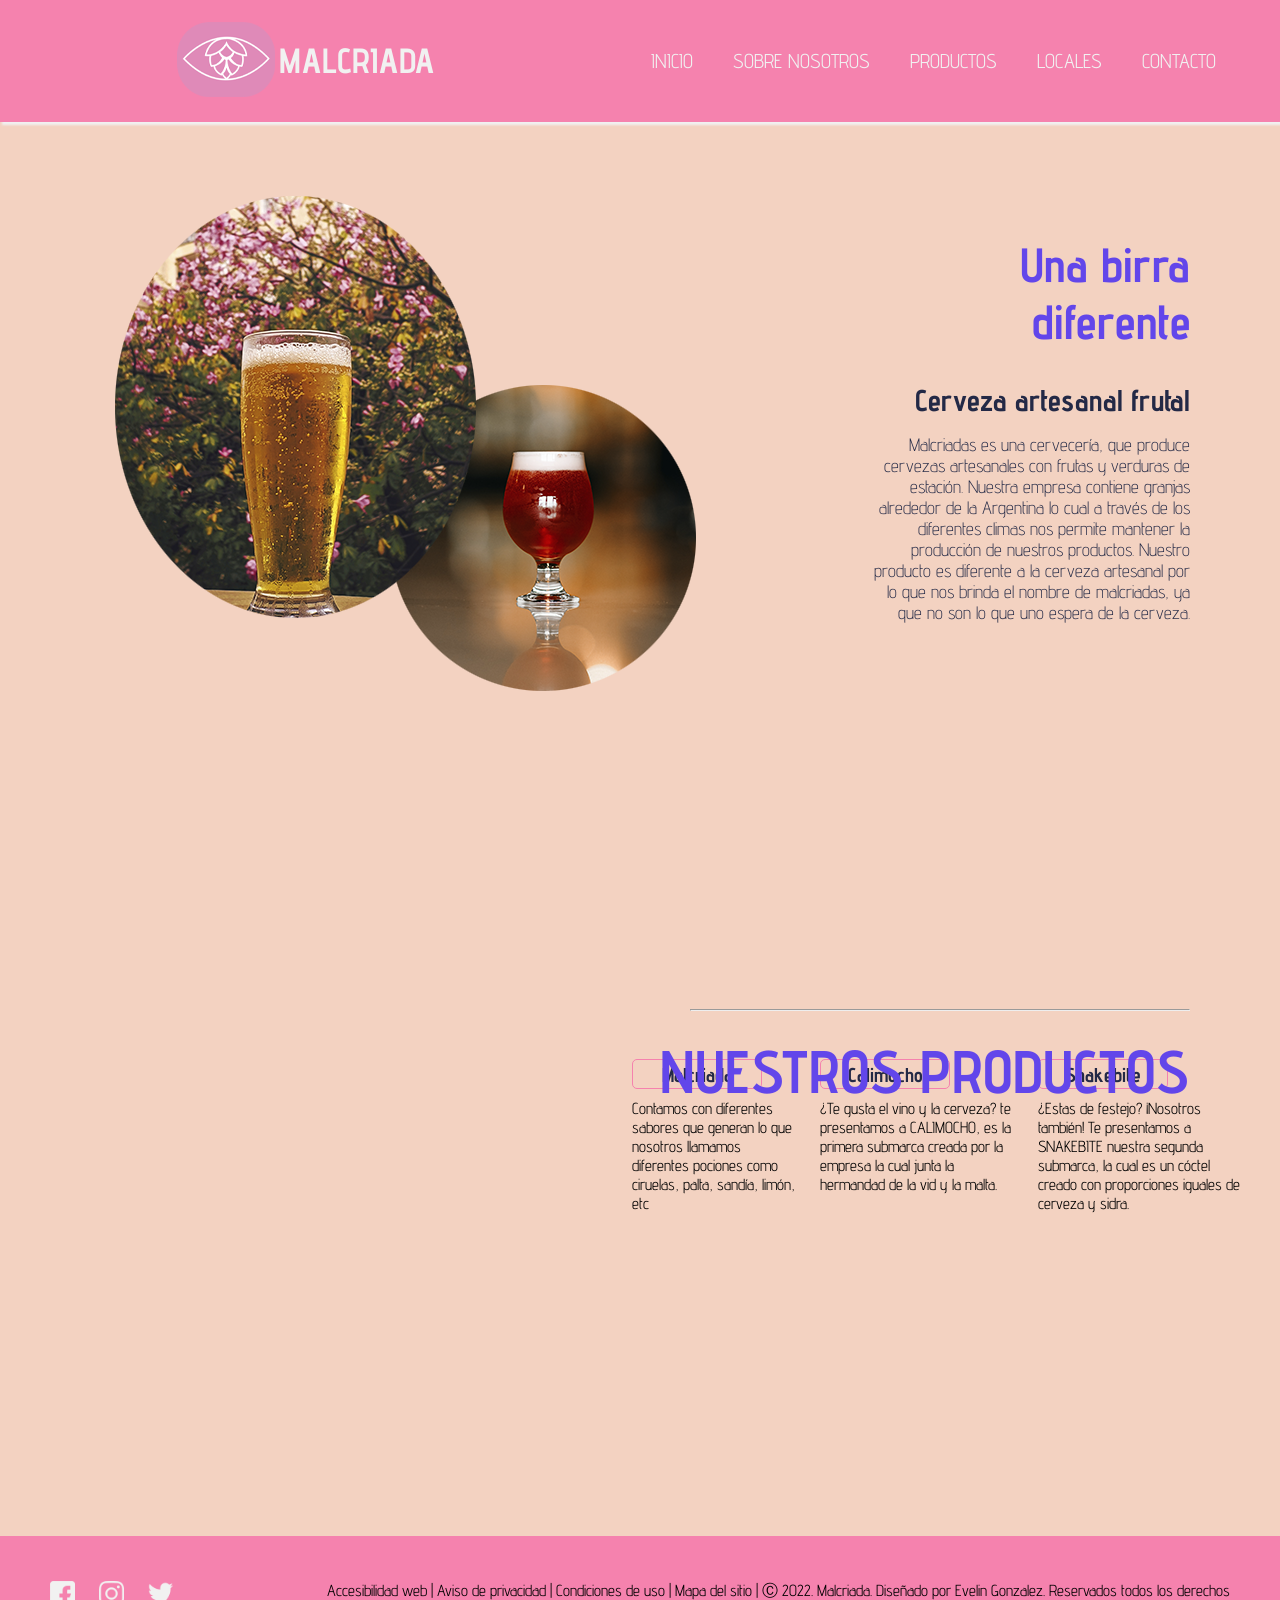
==== index.html @ de39106a "Add files via upload" ====
<!DOCTYPE html>
<html lang="es">
  <head>
    <meta charset="UTF-8" />
    <meta http-equiv="X-UA-Compatible" content="IE=edge" />
    <title>MALCRIADA | birrabrava</title>
    <link
      rel="stylesheet"
      href="https://fonts.googleapis.com/css2?family=Advent+Pro:wght@100;200;300;500;600&display=swap"
    />
    <link rel="stylesheet" href="estilos.css" />
  </head>

  <body>
    <header class="container">
      <div class="malcriada">
        <div class="logo">
          <img src="img/Logo.png" alt="logomalcriada" />
          <h2 class="texlogo">MALCRIADA</h2>
        </div>
      </div>
      <div class="navegador">
        <nav>
          <ul class="lista">
            <li><a href="#">INICIO</a></li>
            <li><a href="#main">SOBRE NOSOTROS</a></li>
            <li><a href="#productos">PRODUCTOS</a></li>
            <li><a href="#contacto">LOCALES</a></li>
            <li><a href="#contacto">CONTACTO</a></li>
          </ul>
        </nav>
      </div>
    </header>

    <section class="main" id="main">
      <div class="bienvenidaizq">
        <p class="logo"><img src="img/Birras.png" alt="Birras" /></p>
      </div>
      <div class="textoder">
        <h1>Una birra diferente</h1>
        <h3>Cerveza artesanal frutal</h3>
        <p>
          Malcriadas es una cervecería, que produce cervezas artesanales con
          frutas y verduras de estación. Nuestra empresa contiene granjas
          alrededor de la Argentina lo cual a través de los diferentes climas
          nos permite mantener la producción de nuestros productos. Nuestro
          producto es diferente a la cerveza artesanal por lo que nos brinda el
          nombre de malcriadas, ya que no son lo que uno espera de la cerveza.
        </p>
      </div>
    </section>

    <section class="productos" id="produtos">
      <hr class="linea" />
      <div class="container-img">
        <h2>NUESTROS PRODUCTOS</h2>
        <img src="img/TresBirras.png" alt="" />
      </div>
      <div>
        <ul class="opciones">
          <li>
            <a class="button" href="#">Malcriada</a>
            <p>
              Contamos con diferentes sabores que generan lo que nosotros llamamos diferentes pociones como ciruelas, palta, sandía, limón, etc
            </p>
          </li>
          <li>
            <a class="button" href="#">Calimocho</a>
            <p>
              ¿Te gusta el vino y la cerveza? te presentamos a CALIMOCHO, es la primera submarca creada por la empresa la cual junta la hermandad de la vid y la malta. 
            </p>
          </li>
          <li>
            <a class="button" href="#">Snakebite</a>
            <p>
              ¿Estas de festejo? ¡Nosotros también! Te presentamos a SNAKEBITE nuestra segunda submarca, la cual es un cóctel creado con proporciones iguales de cerveza y sidra.
            </p>
          </li>
        </ul>
      </div>
    </section>

    <footer id="contacto">
      <div class="izq">
        <ul>
          <li>
            <img src="img/facebook.png" alt="FB" />
            <a href=""></a>
          </li>
          <li>
            <img src="img/instagram.png" alt="IG" />
            <a href=""></a>
          </li>
          <li>
            <img src="img/gorjeo.png" alt="TW" />
            <a href=""></a>
          </li>
        </ul>
      </div>
      <div class="derecha">
        <p>
          Accesibilidad web | Aviso de privacidad | Condiciones de uso | Mapa del sitio | Ⓒ 2022. Malcriada.
 Diseñado por Evelin Gonzalez. Reservados todos los derechos
        </p>
      </div>
    </footer>
  </body>
</html>
---- estilos.css ----
html{
  scroll-behavior: smooth;
  background-color: #f3d2c1;
}
*{
    font-family: 'Advent Pro', sans-serif;
    /* background-color: #f3d2c1*/
    margin: 0%;
    padding: 0%;
    box-sizing: border-box;
}
.linea{
  display: flex;
  align-items: center;
  max-width: 1000px;
  min-width: 500px;
  color: #f582ae;
}

.container {
  display: flex;
  background-color: #f582ae;
  justify-content: space-between;
  align-items: center;
  padding: 1rem 1.5rem;
  box-shadow: 2px 3px 2px #f1f1f1;
  position: sticky;
  top: 0;
  left: 0;
  z-index: 1;
  }

  .malcriada{
    flex: 1;
    display:flex;
    flex-wrap:wrap;
    justify-content:flex-start;
    padding-left: 150px;
  }
  .texlogo{
    float: right;
    padding-top: 23px;
    font-size: 35px;
    font-weight: bold;
    color: #f1f1f1;
  }
  .navegador{
    display:flex;
    flex-wrap:nowrap;
    justify-content: space-between;
    align-items: center;
  }
.lista{
  display: flex;
  list-style: none;
}
.nav-item{
  margin-left: 2rem;
}
.nav-link{
  font-weight: 600;
}
.lista li a{
  font-size: 20px;
padding-right: 40px;
text-decoration: none;
color: #f1f1f1;
}
.lista li a:hover{
  color: #6246ea;
}

/*main section*/
.main{
  display: flex;
  align-items: center;
  justify-content: space-between;
  gap: 1.9rem;
  max-width: 1100px;
  margin: 2rem auto 6rem;
  align-items: left;
}

.textoder h1{
  font-size: 48px;
  margin-bottom: 2rem;
  color: #6246ea;
  text-align: right;
}
.textoder h3{
  font-size: 30px;
  font-weight: bolder;
  margin-bottom: 1rem;
  color: #232946;
  text-align: right;
}
.textoder p{
  font-size: 18px;
  font-weight: 300;
  margin-bottom: 1rem;
  color: #232946;
  text-align: right;
}

/*productos section*/
.productos{
  height: 600px;
  display: flex;
  align-items:center;
  justify-content: center;
  flex-direction: column;
  gap: 1.5rem;
  max-width: 1300px;
  margin: 2rem;
  padding-left: 600px;
}
.productos h2{
  font-size: 60px;
  font-weight: bolder;
  color: #6246ea;
}
.productos img{
  width: 860px;
  display: flex;
  align-items: center;
  justify-content: center;
  text-align: center;
}
.productos h2{
  position: absolute;
  text-align: center;
  justify-content: center;
  padding-left: 150px;
}

.opciones{
  list-style: none;
  display: flex;
  flex-direction: row;
  gap: 1.5rem;
}

.opciones li a{
  display: block;
  width: 130px;
  height: 30px;
  border-radius: 5px;
  color: #232946;
  font-size: 20px;
  text-align: center;
  line-height: 30px;
  text-decoration: none;
 
}
.opciones li p{
  margin-top: 10px;
  margin-bottom: 10px;
}

.button{
  background-color: #6246ea;
  font-size: 30px;
  width: 140px;
  height: 50px;
  border-width: 1px;
  color: #232946;
  border-style: solid;
  border-color: #f582ae;
  background-color:transparent;
  font-weight: bold;
}


.button:hover{
  background-color: #6246ea;
  color: #f1f1f1;
}

/*footer*/

footer{
  margin-top: 120px;
  background-color: #f582ae;
  width: 100%;
  text-align: center;
  font-weight: 6000;
  text-overflow: inherit;
  padding: 45px 50px;
}
footer ul{
  display: flex;
  flex-direction: row;
  list-style: none;
  position: absolute;
  gap: 1.5rem;
}

footer img{
  width: 25px;
  height: 25px;
  
  gap: 1.5rem;
}

.derecha{
  float: right;

}
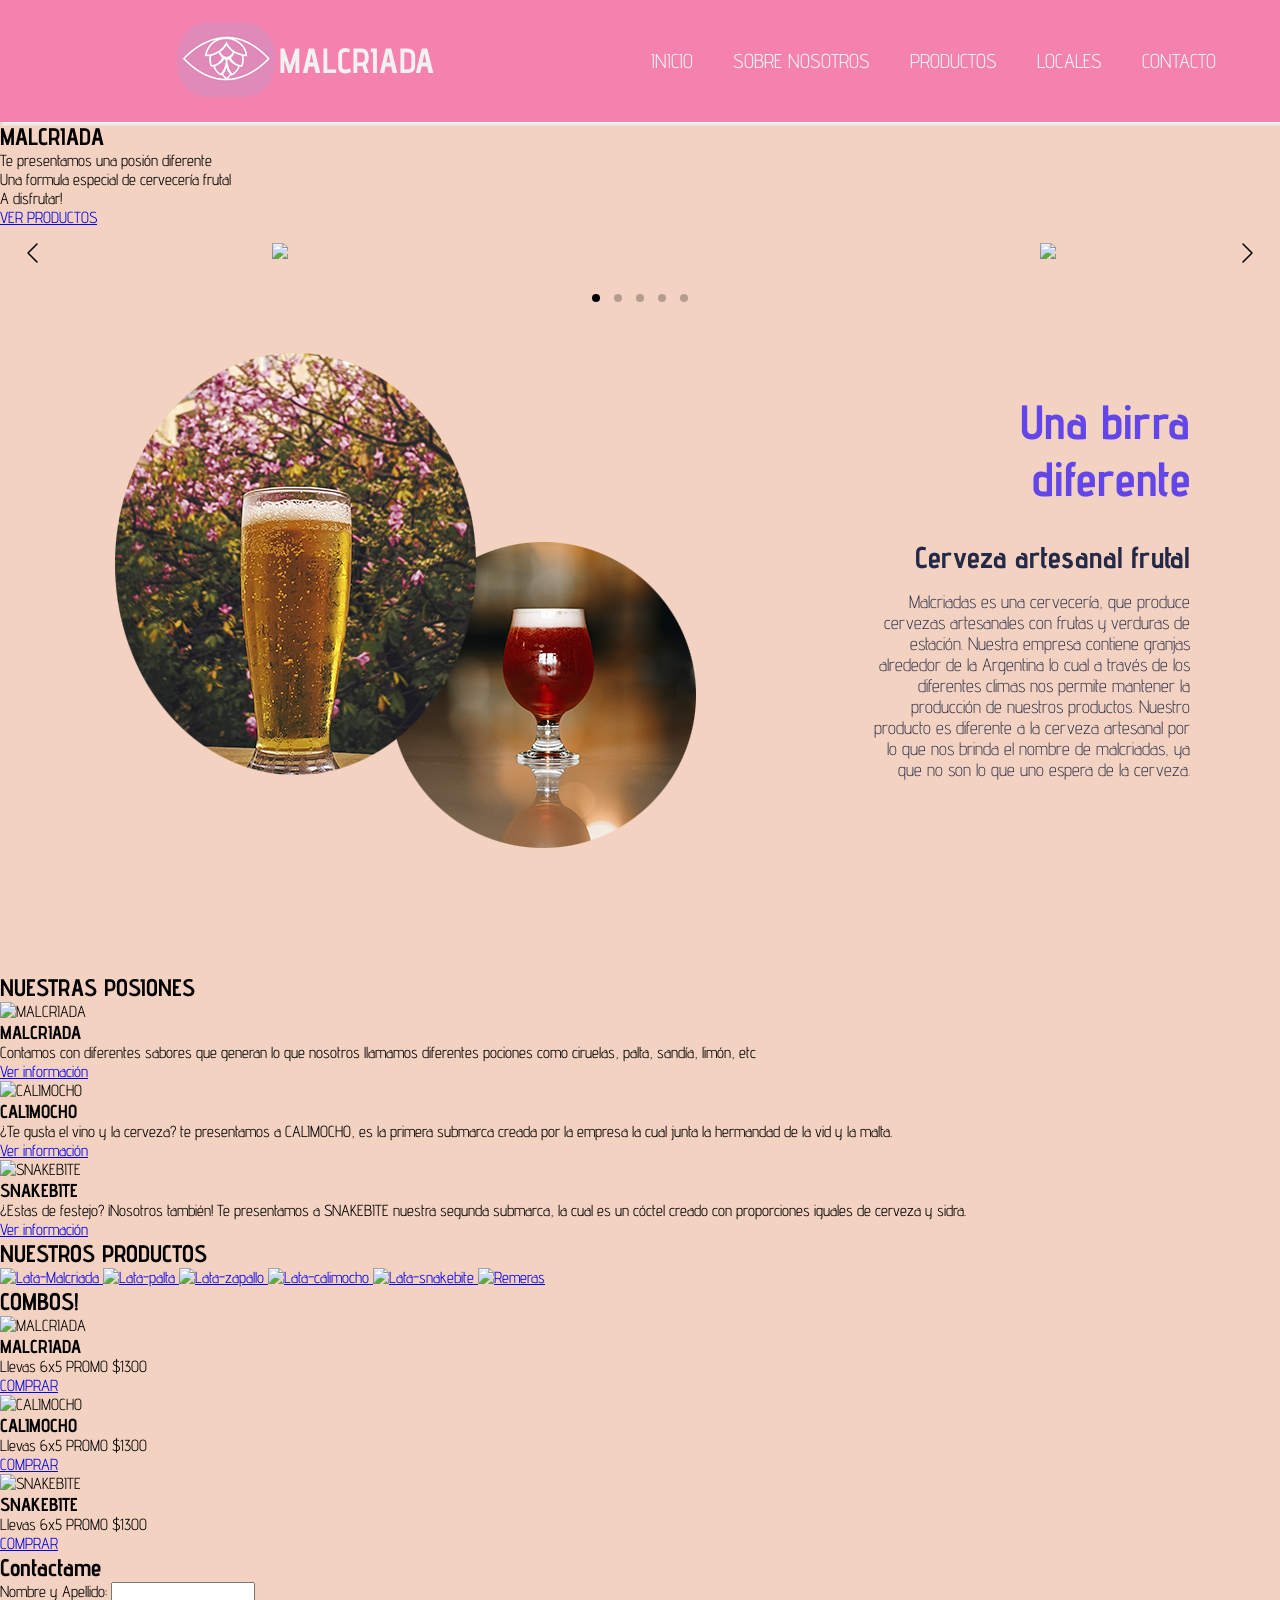
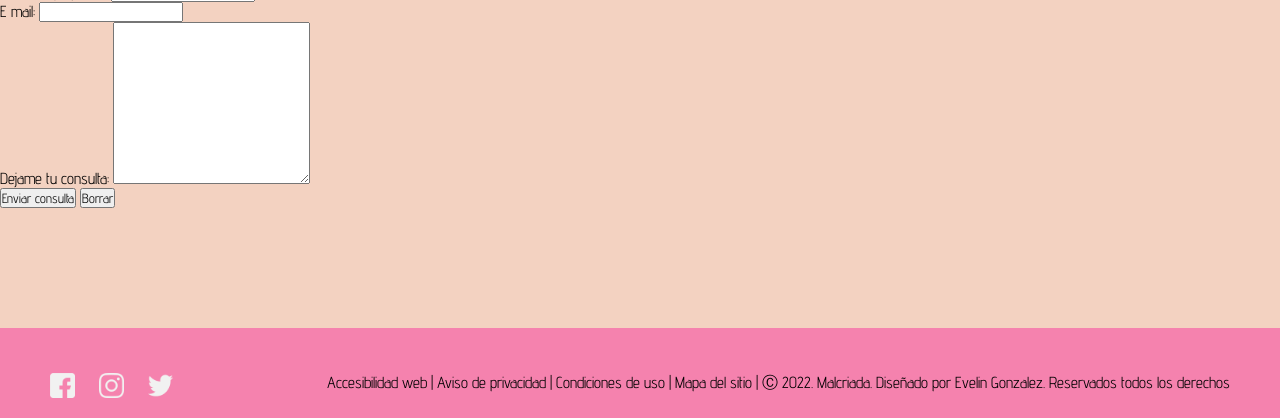
==== commit 6ef6c19b: "Update index.html" ====
--- a/index.html
+++ b/index.html
@@ -8,6 +8,12 @@
       rel="stylesheet"
       href="https://fonts.googleapis.com/css2?family=Advent+Pro:wght@100;200;300;500;600&display=swap"
     />
+    <!--plugins-->
+    <link
+  rel="stylesheet"
+  href="https://cdn.jsdelivr.net/npm/@fancyapps/ui/dist/fancybox.css"
+/>
+<!--micss-->
     <link rel="stylesheet" href="estilos.css" />
   </head>
 
@@ -32,8 +38,38 @@
       </div>
     </header>
 
+  <article>
+    <div class="Bienvenides">
+      <h1>MALCRIADA</h1>
+      <p>Te presentamos una posión diferente</p>
+      <p>Una formula especial de cervecería frutal</p>
+      <p>A disfrutar!</p>
+      <a class="boton1" href="#productos">VER PRODUCTOS</a>
+    </div>
+  </article>
+
+    <figure class="galeria">
+      <div id="myCarousel" class="carousel">
+        <div class="carousel__slide">
+          <img data-lazy-src="img/opc1.jpg" />
+        </div>
+        <div class="carousel__slide">
+          <img data-lazy-src="img/opc2.jpg" />
+        </div>
+        <div class="carousel__slide">
+          <img data-lazy-src="img/opc3.jpg" />
+        </div>
+        <div class="carousel__slide">
+          <img data-lazy-src="img/opc4.jpg" />
+        </div>
+        <div class="carousel__slide">
+          <img data-lazy-src="img/opc5.jpg" />
+        </div>
+      </div>
+  </figure>
+
     <section class="main" id="main">
-      <div class="bienvenidaizq">
+      <div class="info">
         <p class="logo"><img src="img/Birras.png" alt="Birras" /></p>
       </div>
       <div class="textoder">
@@ -50,35 +86,121 @@
       </div>
     </section>
 
-    <section class="productos" id="produtos">
-      <hr class="linea" />
-      <div class="container-img">
-        <h2>NUESTROS PRODUCTOS</h2>
-        <img src="img/TresBirras.png" alt="" />
-      </div>
-      <div>
-        <ul class="opciones">
-          <li>
-            <a class="button" href="#">Malcriada</a>
-            <p>
-              Contamos con diferentes sabores que generan lo que nosotros llamamos diferentes pociones como ciruelas, palta, sandía, limón, etc
-            </p>
-          </li>
-          <li>
-            <a class="button" href="#">Calimocho</a>
-            <p>
-              ¿Te gusta el vino y la cerveza? te presentamos a CALIMOCHO, es la primera submarca creada por la empresa la cual junta la hermandad de la vid y la malta. 
-            </p>
-          </li>
-          <li>
-            <a class="button" href="#">Snakebite</a>
-            <p>
-              ¿Estas de festejo? ¡Nosotros también! Te presentamos a SNAKEBITE nuestra segunda submarca, la cual es un cóctel creado con proporciones iguales de cerveza y sidra.
-            </p>
-          </li>
-        </ul>
-      </div>
+  <section class="contenedor" id="marcas contenedor">
+    <h2>NUESTRAS POSIONES</h2>
+    <div class="marcas">
+      <article id="MALCRIADA" class="card">
+        <img src="img/galeria/minis/ceresita.jpg" alt="MALCRIADA">
+        <h3>MALCRIADA</h3>
+        <p>Contamos con diferentes sabores que generan lo que nosotros
+          llamamos diferentes pociones como ciruelas, palta, sandía, limón,
+          etc</p>
+          <a class="boton2" href="#">Ver información</a>
+      </article>
+      <article id="CALIMOCHO" class="card">
+        <img src="img/galeria/minis/climochito.jpg" alt="CALIMOCHO">
+        <h3>CALIMOCHO</h3>
+        <p>¿Te gusta el vino y la cerveza? te presentamos a CALIMOCHO, es la
+          primera submarca creada por la empresa la cual junta la hermandad
+          de la vid y la malta.</p>
+          <a class="boton3" href="#">Ver información</a>
+      </article>
+      <article id="SNAKEBITE" class="card">
+        <img src="img/galeria/minis/snakemini.jpg" alt="SNAKEBITE">
+        <h3>SNAKEBITE</h3>
+        <p>¿Estas de festejo? ¡Nosotros también! Te presentamos a SNAKEBITE
+          nuestra segunda submarca, la cual es un cóctel creado con
+          proporciones iguales de cerveza y sidra.</p>
+          <a class="boton4" href="#">Ver información</a>
+      </article>
+    </div>
+  </section>
+
+    <section id="portfolio" class="porfolio">
+      <h2>NUESTROS PRODUCTOS</h2> 
+      <article>
+        <a href="https://lipsum.app/id/1/1024x768" >
+        </a>
+              <a data-fancybox="cuadros" data-caption="Sabor Cereza" href="img/galeria/grandes/LataMalcriada.jpg" title="Sabor Cereza">
+                <img src="img/galeria/minis/ceresita.jpg" alt="Lata-Malcriada">
+              </a>
+              <a data-fancybox="cuadros" data-caption="Sabor Palta" href="img/galeria/grandes/Latapalta.jpg" title="Sabor Palta">
+                <img src="img/galeria/minis/PALTITA.jpg" alt="Lata-palta">
+              </a>
+              <a data-fancybox="cuadros" data-caption="Sabor Zapallo" href="img/galeria/grandes/Latazapallo.jpg" title="Sabor Zapallo">
+                <img src="img/galeria/minis/zapallito.jpg" alt="Lata-zapallo">
+              </a>
+              <a data-fancybox="cuadros" data-caption="Vino + Cerveza = CALIMOCHO" href="img/galeria/grandes/LataCalimocho.jpg" title="Cerveza+vino=Calimocho">
+                <img src="img/galeria/minis/climochito.jpg" alt="Lata-calimocho">
+              </a>
+              <a data-fancybox="cuadros" data-caption="Sidra + Cerveza= SNAKEBITE" href="img/galeria/grandes/LataSnakebite.jpg" title="Sabor Snakebite">
+                <img src="img/galeria/minis/snakemini.jpg" alt="Lata-snakebite">
+              </a>
+              <a data-fancybox="cuadros" data-caption="Remeras" href="img/galeria/grandes/galeriaremera.jpg" title="Remeras">
+                <img src="img/galeria/minis/remeritas.jpg" alt="Remeras">
+              </a>
+      </article>
     </section>
+
+    <section class="contenedor" id="marcas contenedor">
+      <h2>COMBOS!</h2>
+      <div class="combos">
+        <article id="MALCRIADA" class="card">
+          <img src="img/packmalcriada.jpg" alt="MALCRIADA">
+          <h3>MALCRIADA</h3>
+          <p>Llevas 6x5
+            PROMO $1300
+          </p>
+            <a class="boton2" href="#">COMPRAR</a>
+        </article>
+        <article id="CALIMOCHO" class="card">
+          <img src="img/packcalimocho.jpg" alt="CALIMOCHO">
+          <h3>CALIMOCHO</h3>
+          <p>Llevas 6x5
+            PROMO $1300</p>
+            <a class="boton3" href="#">COMPRAR</a>
+        </article>
+        <article id="SNAKEBITE" class="card">
+          <img src="img/packsnakebite.jpg" alt="SNAKEBITE">
+          <h3>SNAKEBITE</h3>
+          <p>Llevas 6x5
+            PROMO $1300</p>
+            <a class="boton4" href="#">COMPRAR</a>
+        </article>
+      </div>
+    </section>
+
+    <article id="contactar">
+      <div class="cardcontacto">
+          <h1>Contactame</h1>
+          <form action="" method="post">
+              <!---nombre y apellido -->
+              <div class="espacio">
+                  <label for="nombre-y-apellido">Nombre y Apellido:</label>
+              <input type="text" name="nombre-y-apellido" id="nombre-y-apellido" required>
+              </div>
+              <!--- fin nombre y apellido -->
+              <!---correo -->
+              <div class="espacio">
+                  <label for="e-mail">E mail:</label>
+                  <input type="email" name="e-mail" id="e-mail" required>
+              </div>
+              <!---fin correo -->
+              <!---deja tu comentario -->
+              <div class="espacio">
+                  <label for="consulta-mensaje">Dejame tu consulta:</label>
+                  <textarea name="consulta-mensaje" id="consulta-mensaje" cols="30" rows="10"></textarea>
+              </div>
+              <!---fin deja tu comentario -->
+              <!---boton envio -->
+              <div class="espacio">
+                  <button type="submit">Enviar consulta</button>
+                  <button type="reset">Borrar</button>
+              </div>
+              <!---fin boton envio -->
+          </form>
+      </div>
+  </article>
 
     <footer id="contacto">
       <div class="izq">
@@ -99,10 +221,35 @@
       </div>
       <div class="derecha">
         <p>
-          Accesibilidad web | Aviso de privacidad | Condiciones de uso | Mapa del sitio | Ⓒ 2022. Malcriada.
- Diseñado por Evelin Gonzalez. Reservados todos los derechos
+          Accesibilidad web | Aviso de privacidad | Condiciones de uso | Mapa
+          del sitio | Ⓒ 2022. Malcriada. Diseñado por Evelin Gonzalez.
+          Reservados todos los derechos
         </p>
       </div>
     </footer>
+
+    <script src="https://cdn.jsdelivr.net/npm/@fancyapps/ui@4.0/dist/fancybox.umd.js"></script>
+    <script>
+      const myCarousel = new Carousel(document.querySelector(".carousel"), {
+  slides: [
+    {
+      html: "1",
+    },
+    {
+      html: "2",
+    },
+    {
+      html: "3",
+    },
+    {
+      html: "4",
+    },
+    {
+      html: "5",
+    },
+  ],
+});
+    </script>
+
   </body>
 </html>
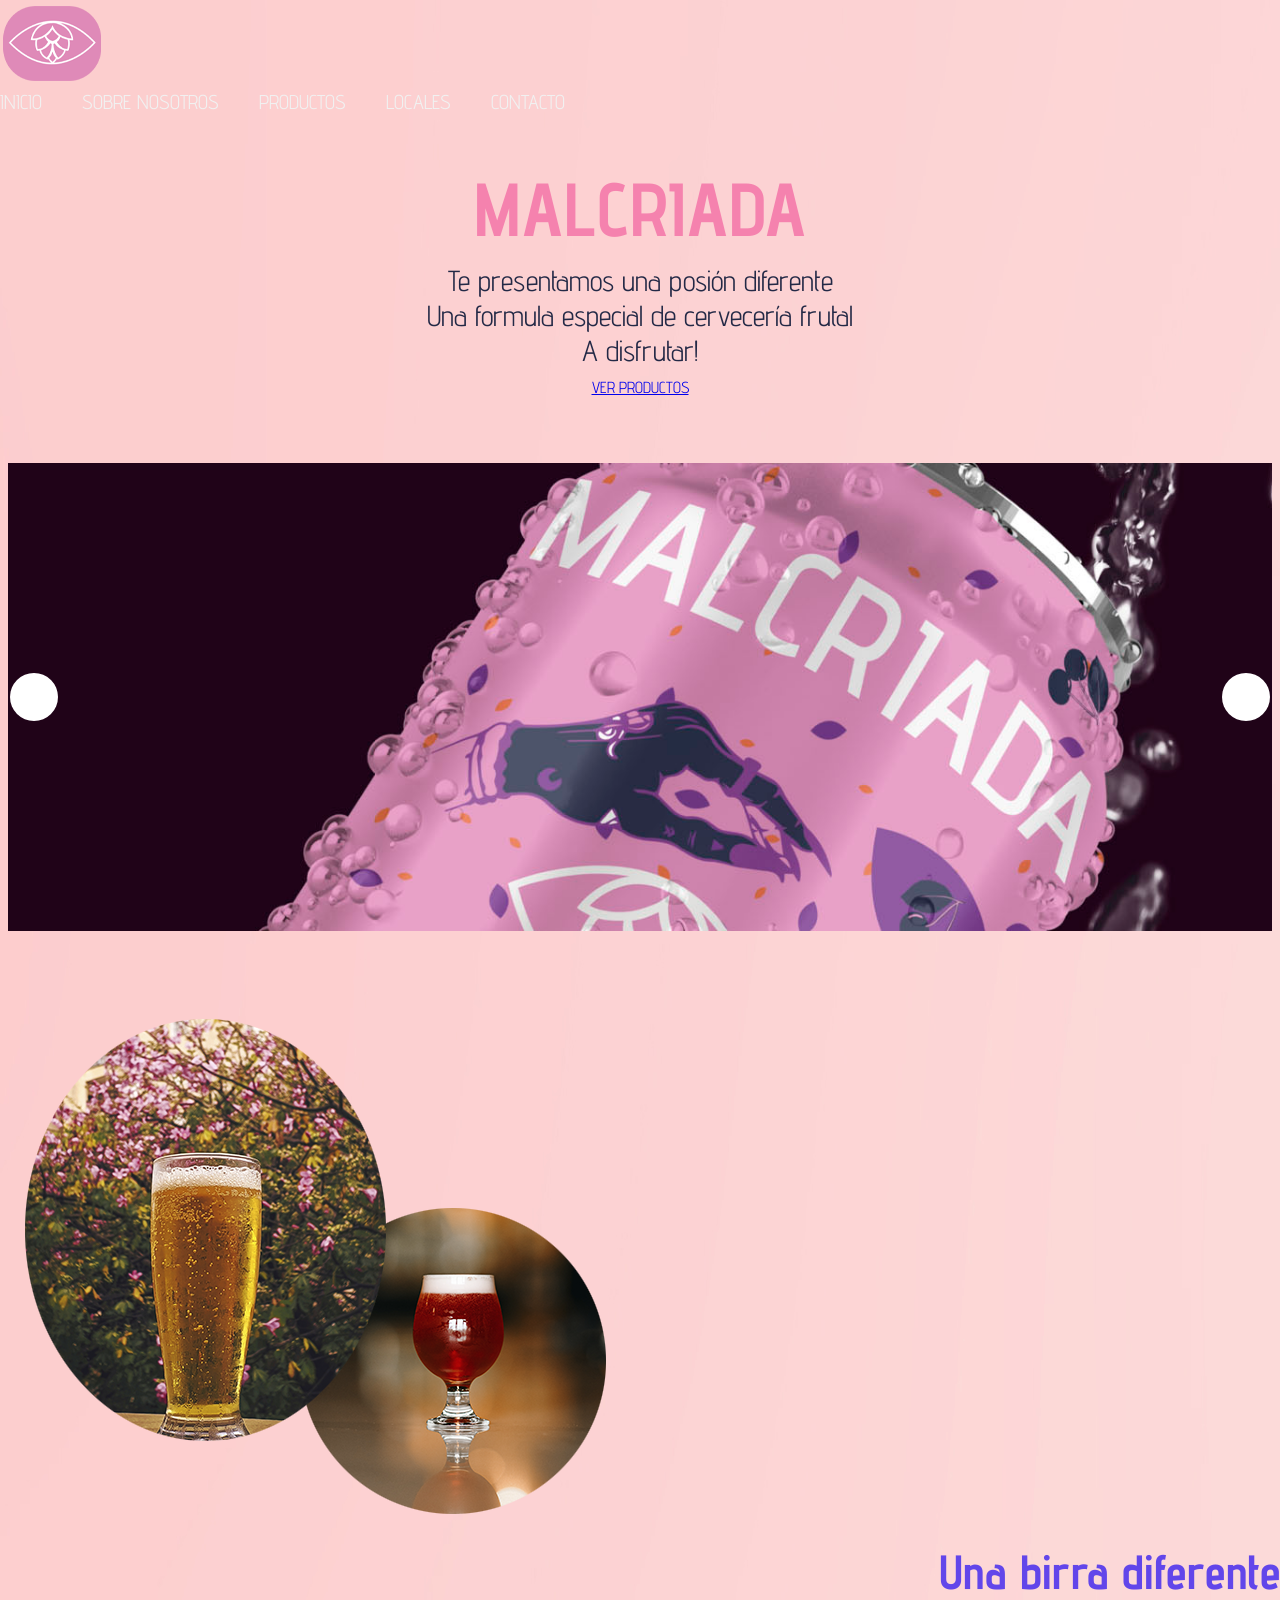
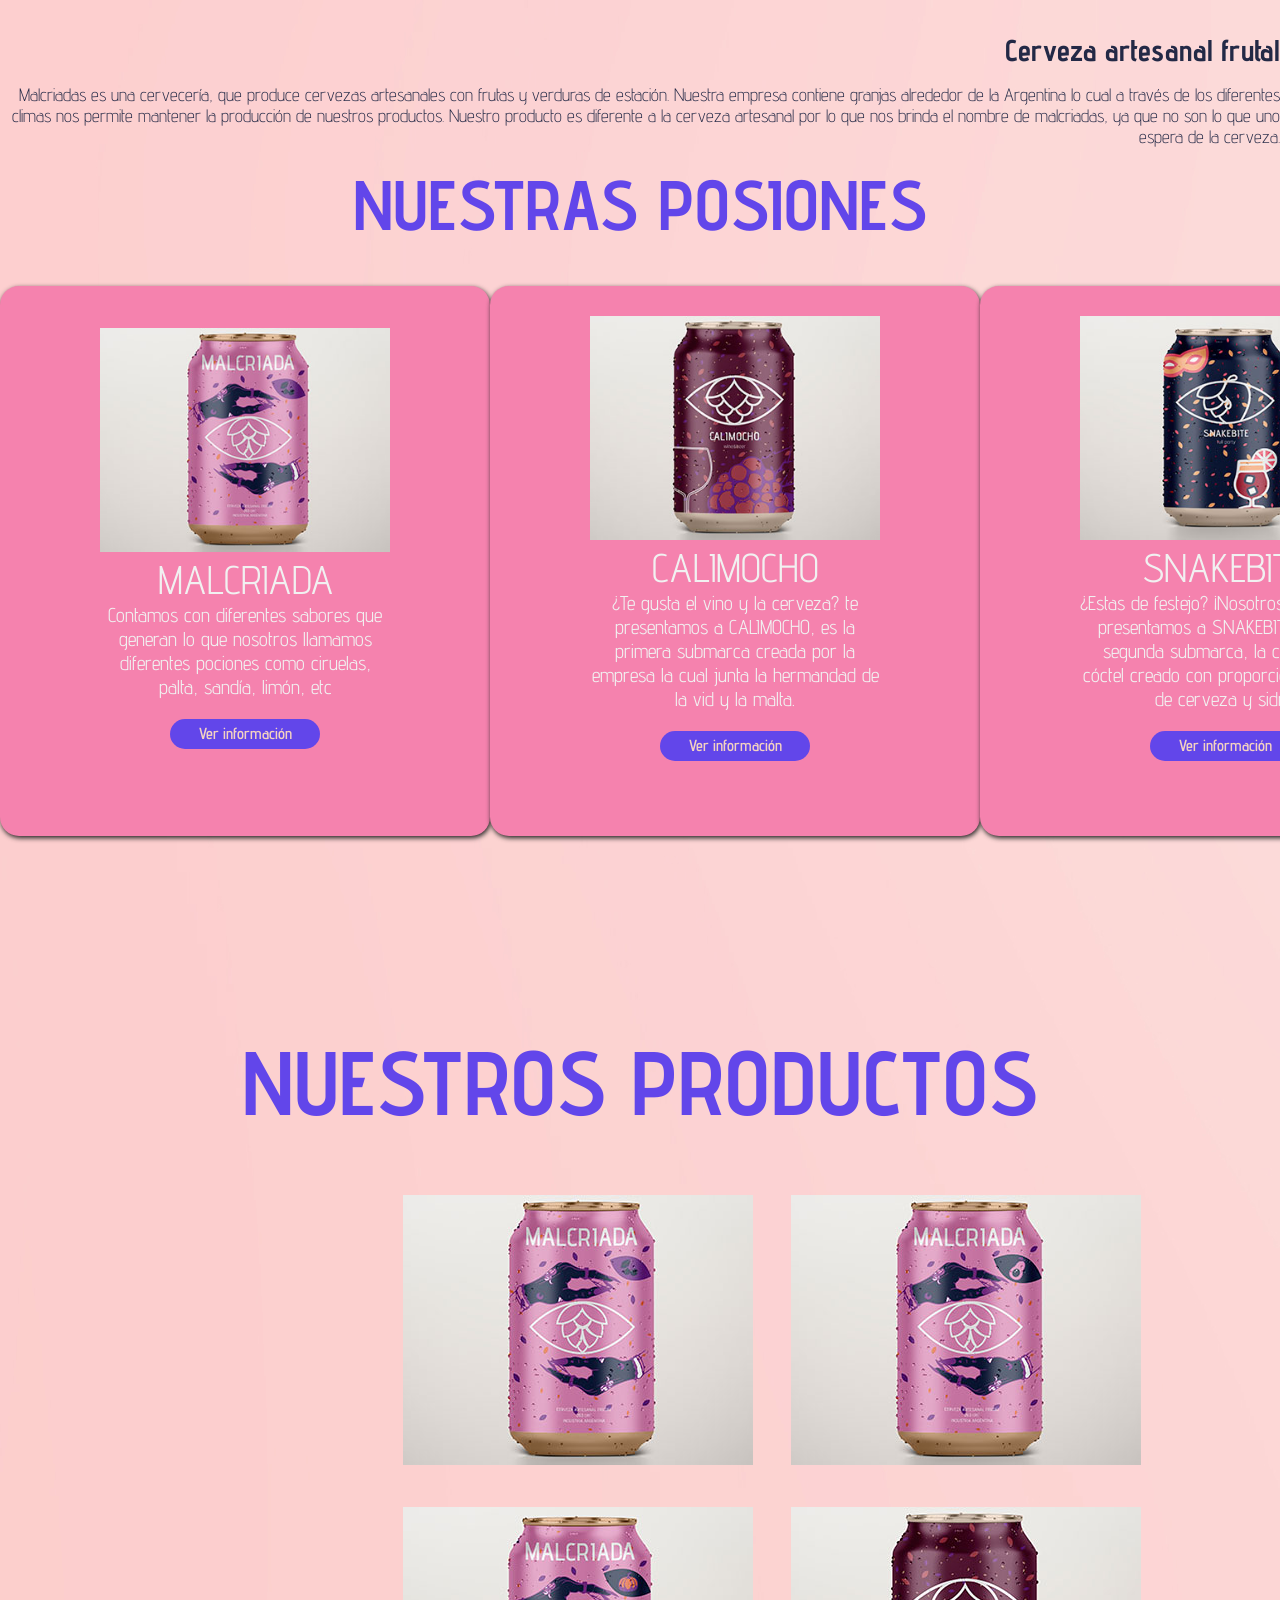
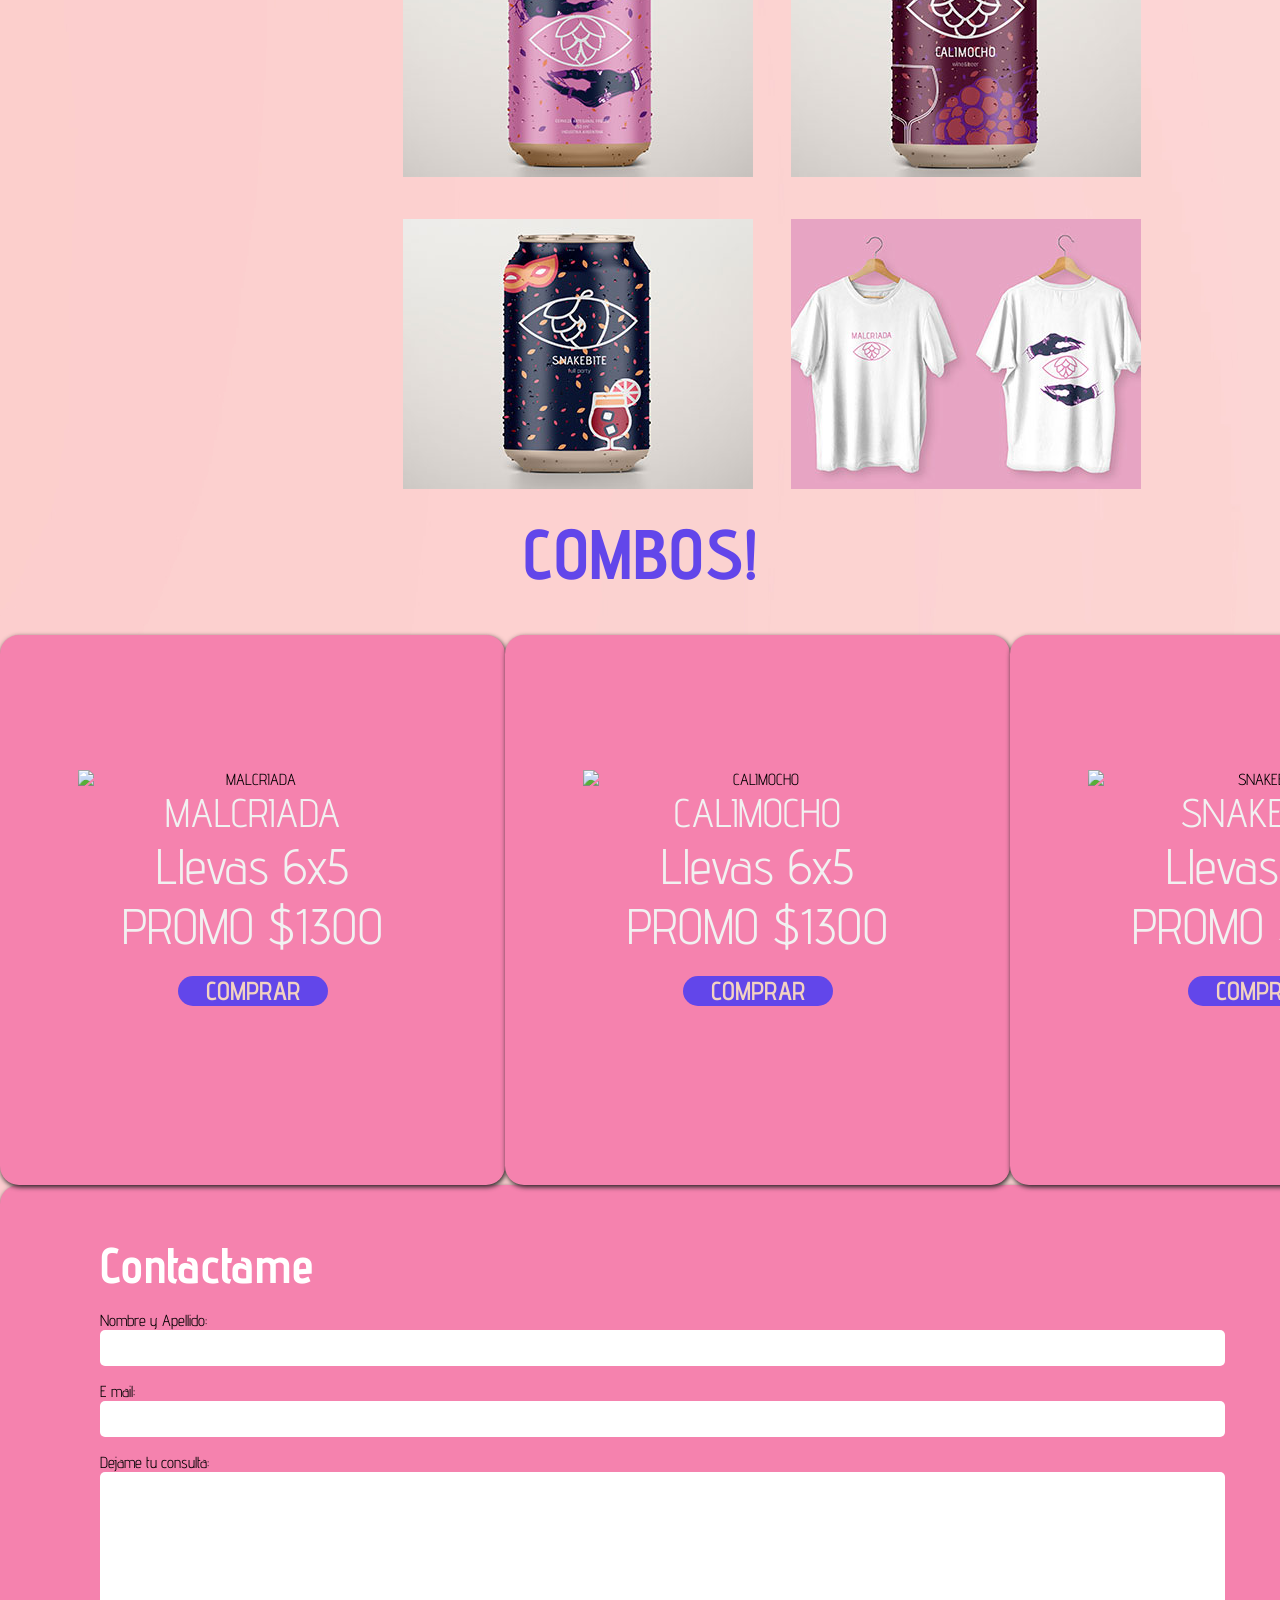
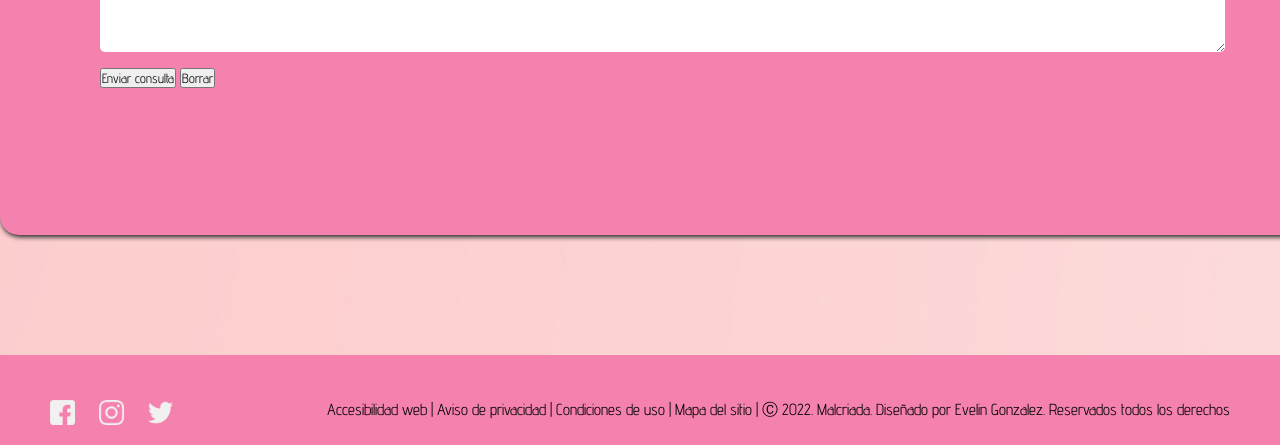
==== commit e0b79337: "Update index.html" ====
--- a/index.html
+++ b/index.html
@@ -18,35 +18,44 @@
   </head>
 
   <body>
-    <header class="container">
-      <div class="malcriada">
-        <div class="logo">
-          <img src="img/Logo.png" alt="logomalcriada" />
-          <h2 class="texlogo">MALCRIADA</h2>
-        </div>
-      </div>
-      <div class="navegador">
-        <nav>
-          <ul class="lista">
-            <li><a href="#">INICIO</a></li>
-            <li><a href="#main">SOBRE NOSOTROS</a></li>
-            <li><a href="#productos">PRODUCTOS</a></li>
-            <li><a href="#contacto">LOCALES</a></li>
-            <li><a href="#contacto">CONTACTO</a></li>
-          </ul>
-        </nav>
-      </div>
-    </header>
-
-  <article>
+
+<!-- barra de navegacion -->
+    <nav id="barra">
+      <div class="barra">
+        <div id="malcriada">
+          <div class="logo">
+            <img src="img/Logo.png" alt="logomalcriada"/>
+          </div>
+        </div>
+        <div class="navegador">
+            <ul class="lista">
+              <li><a href="#">INICIO</a></li>
+              <li><a href="#main">SOBRE NOSOTROS</a></li>
+              <li><a href="#productos">PRODUCTOS</a></li>
+              <li><a href="#contacto">LOCALES</a></li>
+              <li><a href="#contacto">CONTACTO</a></li>
+            </ul>
+        </div>
+      </div>
+    </nav>
+
+<!-- fin barra de navegacion -->
+
+<!-- Hero -->
+
+  <header class="contenedores">
     <div class="Bienvenides">
       <h1>MALCRIADA</h1>
       <p>Te presentamos una posión diferente</p>
       <p>Una formula especial de cervecería frutal</p>
       <p>A disfrutar!</p>
-      <a class="boton1" href="#productos">VER PRODUCTOS</a>
+      <a class="boton" href="#productos">VER PRODUCTOS</a>
     </div>
-  </article>
+  </header>
+
+<!-- fin Hero -->
+
+<!-- Slider -->
 
     <figure class="galeria">
       <div id="myCarousel" class="carousel">
@@ -68,7 +77,9 @@
       </div>
   </figure>
 
-    <section class="main" id="main">
+<!-- fin Slider -->
+
+    <section class="contenedores" id="main">
       <div class="info">
         <p class="logo"><img src="img/Birras.png" alt="Birras" /></p>
       </div>
@@ -86,32 +97,38 @@
       </div>
     </section>
 
-  <section class="contenedor" id="marcas contenedor">
+  <section class="contenedores" id="marcascontenedor">
     <h2>NUESTRAS POSIONES</h2>
     <div class="marcas">
       <article id="MALCRIADA" class="card">
-        <img src="img/galeria/minis/ceresita.jpg" alt="MALCRIADA">
-        <h3>MALCRIADA</h3>
-        <p>Contamos con diferentes sabores que generan lo que nosotros
-          llamamos diferentes pociones como ciruelas, palta, sandía, limón,
-          etc</p>
-          <a class="boton2" href="#">Ver información</a>
+        <div>
+          <img src="img/galeria/minis/ceresita.jpg" alt="MALCRIADA">
+          <h3>MALCRIADA</h3>
+          <p>Contamos con diferentes sabores que generan lo que nosotros
+            llamamos diferentes pociones como ciruelas, palta, sandía, limón,
+            etc</p>
+        </div>
+          <a class="boton" href="#">Ver información</a>
       </article>
       <article id="CALIMOCHO" class="card">
-        <img src="img/galeria/minis/climochito.jpg" alt="CALIMOCHO">
-        <h3>CALIMOCHO</h3>
-        <p>¿Te gusta el vino y la cerveza? te presentamos a CALIMOCHO, es la
-          primera submarca creada por la empresa la cual junta la hermandad
-          de la vid y la malta.</p>
-          <a class="boton3" href="#">Ver información</a>
+        <div>
+          <img src="img/galeria/minis/climochito.jpg" alt="CALIMOCHO">
+          <h3>CALIMOCHO</h3>
+          <p>¿Te gusta el vino y la cerveza? te presentamos a CALIMOCHO, es la
+            primera submarca creada por la empresa la cual junta la hermandad
+            de la vid y la malta.</p>
+        </div>
+          <a class="boton" href="#">Ver información</a>
       </article>
       <article id="SNAKEBITE" class="card">
-        <img src="img/galeria/minis/snakemini.jpg" alt="SNAKEBITE">
-        <h3>SNAKEBITE</h3>
-        <p>¿Estas de festejo? ¡Nosotros también! Te presentamos a SNAKEBITE
-          nuestra segunda submarca, la cual es un cóctel creado con
-          proporciones iguales de cerveza y sidra.</p>
-          <a class="boton4" href="#">Ver información</a>
+        <div>
+          <img src="img/galeria/minis/snakemini.jpg" alt="SNAKEBITE">
+          <h3>SNAKEBITE</h3>
+          <p>¿Estas de festejo? ¡Nosotros también! Te presentamos a SNAKEBITE
+            nuestra segunda submarca, la cual es un cóctel creado con
+            proporciones iguales de cerveza y sidra.</p>
+        </div>
+          <a class="boton" href="#">Ver información</a>
       </article>
     </div>
   </section>
@@ -119,8 +136,6 @@
     <section id="portfolio" class="porfolio">
       <h2>NUESTROS PRODUCTOS</h2> 
       <article>
-        <a href="https://lipsum.app/id/1/1024x768" >
-        </a>
               <a data-fancybox="cuadros" data-caption="Sabor Cereza" href="img/galeria/grandes/LataMalcriada.jpg" title="Sabor Cereza">
                 <img src="img/galeria/minis/ceresita.jpg" alt="Lata-Malcriada">
               </a>
@@ -142,7 +157,7 @@
       </article>
     </section>
 
-    <section class="contenedor" id="marcas contenedor">
+    <section class="contenedores" id="marcas contenedor">
       <h2>COMBOS!</h2>
       <div class="combos">
         <article id="MALCRIADA" class="card">
@@ -151,21 +166,21 @@
           <p>Llevas 6x5
             PROMO $1300
           </p>
-            <a class="boton2" href="#">COMPRAR</a>
+            <a href="#">COMPRAR</a>
         </article>
         <article id="CALIMOCHO" class="card">
           <img src="img/packcalimocho.jpg" alt="CALIMOCHO">
           <h3>CALIMOCHO</h3>
           <p>Llevas 6x5
             PROMO $1300</p>
-            <a class="boton3" href="#">COMPRAR</a>
+            <a href="#">COMPRAR</a>
         </article>
         <article id="SNAKEBITE" class="card">
           <img src="img/packsnakebite.jpg" alt="SNAKEBITE">
           <h3>SNAKEBITE</h3>
           <p>Llevas 6x5
             PROMO $1300</p>
-            <a class="boton4" href="#">COMPRAR</a>
+            <a href="#">COMPRAR</a>
         </article>
       </div>
     </section>
@@ -193,9 +208,9 @@
               </div>
               <!---fin deja tu comentario -->
               <!---boton envio -->
-              <div class="espacio">
-                  <button type="submit">Enviar consulta</button>
-                  <button type="reset">Borrar</button>
+              <div class="centrarbotones">
+                  <button type="submit" class="boton">Enviar consulta</button>
+                  <button type="reset" class="boton">Borrar</button>
               </div>
               <!---fin boton envio -->
           </form>
--- a/estilos.css
+++ b/estilos.css
@@ -1,6 +1,6 @@
 html{
   scroll-behavior: smooth;
-  background-color: #f3d2c1;
+  background-image: url(img/fondo.jpg);
 }
 *{
     font-family: 'Advent Pro', sans-serif;
@@ -30,6 +30,76 @@
   z-index: 1;
   }
 
+  /*hero*/
+  .Bienvenides{
+    background-size: 60%;
+    padding-top: 50px;
+    padding-bottom: 50px;
+    display: flex;
+    align-items: center;
+    flex-direction: column;
+  }
+
+  .Bienvenides h1{
+    color: #f582ae;
+    font-size: 75px;
+    font-weight: bold;
+    text-align: center;
+    margin-bottom: 20px;
+  }
+
+  .Bienvenides p{
+  font-size: 29px;
+  text-align: center;
+  margin-bottom: 20px;
+  line-height: 15px;
+  color: #232946;
+  font-weight: 400;
+  }
+
+
+  .boton1{
+    color: #f3d2c1;
+    width: 200px;
+    height: 40px;
+    font-size: 19px;
+    text-align: center;
+    line-height: 40px;
+    font-weight: 700;
+    background-color: #6246ea;
+    display: block;
+    border-radius: 5px;
+    margin-top: 30px;
+    text-decoration: none;
+  }
+
+  /*FIN hero*/
+
+  /*slider*/
+  .galeria{
+    overflow: hidden;
+  }
+
+  #myCarousel{
+  color: #0000;
+  --carousel-button-bg: #fff;
+  --carousel-button-svg-stroke-width: 2;
+}
+
+.carousel__slide {
+  display: flex;
+  justify-content: center;
+  width: 1350px;
+  max-height: 500px;
+}
+
+.carousel img{
+  object-fit: contain;
+  background-position: 50% 50%;
+}
+/*fin slider*/
+
+/*barra*/
   .malcriada{
     flex: 1;
     display:flex;
@@ -69,9 +139,10 @@
 .lista li a:hover{
   color: #6246ea;
 }
+/*FIN barra*/
 
 /*main section*/
-.main{
+.main{  
   display: flex;
   align-items: center;
   justify-content: space-between;
@@ -101,80 +172,234 @@
   color: #232946;
   text-align: right;
 }
-
-/*productos section*/
-.productos{
-  height: 600px;
-  display: flex;
-  align-items:center;
+/* FIN main section*/
+
+/*marcas section*/
+.contenedor{
+  margin-top: 30px;
+  margin-bottom: -150px;
+}
+
+h2{
+  color: #6246ea;
+  font-size: 70px;
+  text-align: center;
+  margin-bottom: 40px;
+}
+
+.marcas article{
+  width: 505px;
+  height: 550px;
+  padding: 100px;
   justify-content: center;
+  flex-direction: row;
+  text-align: center;
+  background-color: #f582ae;
+  border-radius: 30px;
+  border-radius: 19px;
+  box-shadow: 1px 2px 5px #212121;
+}
+
+h3{
+  font-weight: 400;
+  color: #f1f1f1;
+  font-size: 40px;
+  align-items: center;
+}
+
+.marcas .card{
+  display: flex;
+  align-items: center;
   flex-direction: column;
-  gap: 1.5rem;
-  max-width: 1300px;
-  margin: 2rem;
-  padding-left: 600px;
-}
-.productos h2{
-  font-size: 60px;
-  font-weight: bolder;
+}
+
+.marcas a{
+  color: #f3d2c1;
+  width: 150px;
+  height: 30px;
+  font-size: 16px;
+  text-align: center;
+  line-height: 30px;
+  font-weight: 600;
+  background-color: #6246ea;
+  display: block;
+  border-radius: 30px;
+  margin-top: 20px;
+  text-decoration: none;
+}
+
+.marcas{
+  display: flex;
+  justify-content: space-between;
+  margin-top: 20px;
+  margin-bottom: auto;
+}
+
+.marcas img{
+  width: 290px;
+  height: auto;
+  margin-top: -45px;
+}
+
+.marcas p{
+  font-size: 20px;
+  font-weight: medium;
+  color: #f1f1f1;
+}
+/* FIN marcas section*/
+
+/*galeria*/
+#portfolio h2{
+  text-align: center;
+  font-size: 90px;
+  font-weight: bold;
   color: #6246ea;
-}
-.productos img{
-  width: 860px;
-  display: flex;
-  align-items: center;
+  padding-top: 15%;
+}
+
+#portfolio article{
+  display: flex;
+  flex-direction: row;
+  max-width: 1500px;
+  flex-wrap: wrap;
+  align-content: center;
+  align-items: center;
+  padding-top: 0%;
+  padding-left: 30%;
+}
+
+#portfolio img{
+  margin: 19px;
+}
+
+#portfolio article a img{
+  max-width: 100%;
+  height: auto;
+}
+
+/*FIN galeria*/
+
+/*combos*/
+.contenedor{
+  margin-top: 30px;
+  margin-bottom: 60px;
+}
+
+h2{
+  color: #6246ea;
+  font-size: 70px;
+  text-align: center;
+  margin-bottom: 40px;
+}
+
+.combos article{
+  width: 505px;
+  height: 550px;
+  padding: 100px;
   justify-content: center;
-  text-align: center;
-}
-.productos h2{
-  position: absolute;
-  text-align: center;
-  justify-content: center;
-  padding-left: 150px;
-}
-
-.opciones{
-  list-style: none;
-  display: flex;
   flex-direction: row;
-  gap: 1.5rem;
-}
-
-.opciones li a{
+  text-align: center;
+  background-color: #f582ae;
+  border-radius: 30px;
+  border-radius: 19px;
+  box-shadow: 1px 2px 5px #212121;
+}
+
+h3{
+  font-weight: 400;
+  color: #f1f1f1;
+  font-size: 40px;
+  align-items: center;
+}
+.combos .card{
+  display: flex;
+  align-items: center;
+  flex-direction: column;
+}
+
+.combos a{
+  color: #f3d2c1;
+  width: 150px;
+  height: 30px;
+  font-size: 26px;
+  text-align: center;
+  line-height: 30px;
+  font-weight: 600;
+  background-color: #6246ea;
   display: block;
-  width: 130px;
-  height: 30px;
+  border-radius: 30px;
+  margin-top: 20px;
+  text-decoration: none;
+}
+
+.combos{
+  display: flex;
+  justify-content: space-between;
+  margin-top: 20px;
+  margin-bottom: auto;
+}
+
+.combos img{
+  width: 350px;
+  height: auto;
+  margin-top: -45px;
+}
+
+.combos p{
+  font-size: 50px;
+  font-weight: medium;
+  color: #f1f1f1;
+}
+/*FIN combos*/
+
+/*formulario*/
+.cardcontacto{
+  width: 2700px;
+  margin: 0 auto;
+  padding: 0 100px;
+}
+
+#contactar{
+  background-color: #f582ae;
+  width: 1350px;
+  height: 650px;
+  border-radius: 19px;
+  box-shadow: 1px 2px 5px #212121;
+  display: flex;
+  flex-direction: column;
+  align-items: center;
+  padding: 50px 0;
+  border: 3px;
+margin: auto;
+}
+h1{
+  color:#ffffff;
+  font-size: 50px;
+}
+.label{
+  display: block;
+  margin-bottom: 10px;
+}
+
+.espacio{
+  margin: 16px 0;
+}
+
+#nombre-y-apellido, #e-mail{
+  padding: 10px;
+}
+
+#consulta-mensaje{
+  padding: 10px;
+}
+
+#nombre-y-apellido, #e-mail, #consulta-mensaje{
+  display: block;
+  width: 45%;
   border-radius: 5px;
-  color: #232946;
-  font-size: 20px;
-  text-align: center;
-  line-height: 30px;
-  text-decoration: none;
- 
-}
-.opciones li p{
-  margin-top: 10px;
-  margin-bottom: 10px;
-}
-
-.button{
-  background-color: #6246ea;
-  font-size: 30px;
-  width: 140px;
-  height: 50px;
-  border-width: 1px;
-  color: #232946;
-  border-style: solid;
-  border-color: #f582ae;
-  background-color:transparent;
-  font-weight: bold;
-}
-
-
-.button:hover{
-  background-color: #6246ea;
-  color: #f1f1f1;
-}
+  border: none;
+}
+/*FIN formulario*/
 
 /*footer*/
 
@@ -204,7 +429,6 @@
 
 .derecha{
   float: right;
-
-}
-
-
+}
+/*FIN footer*/
+
